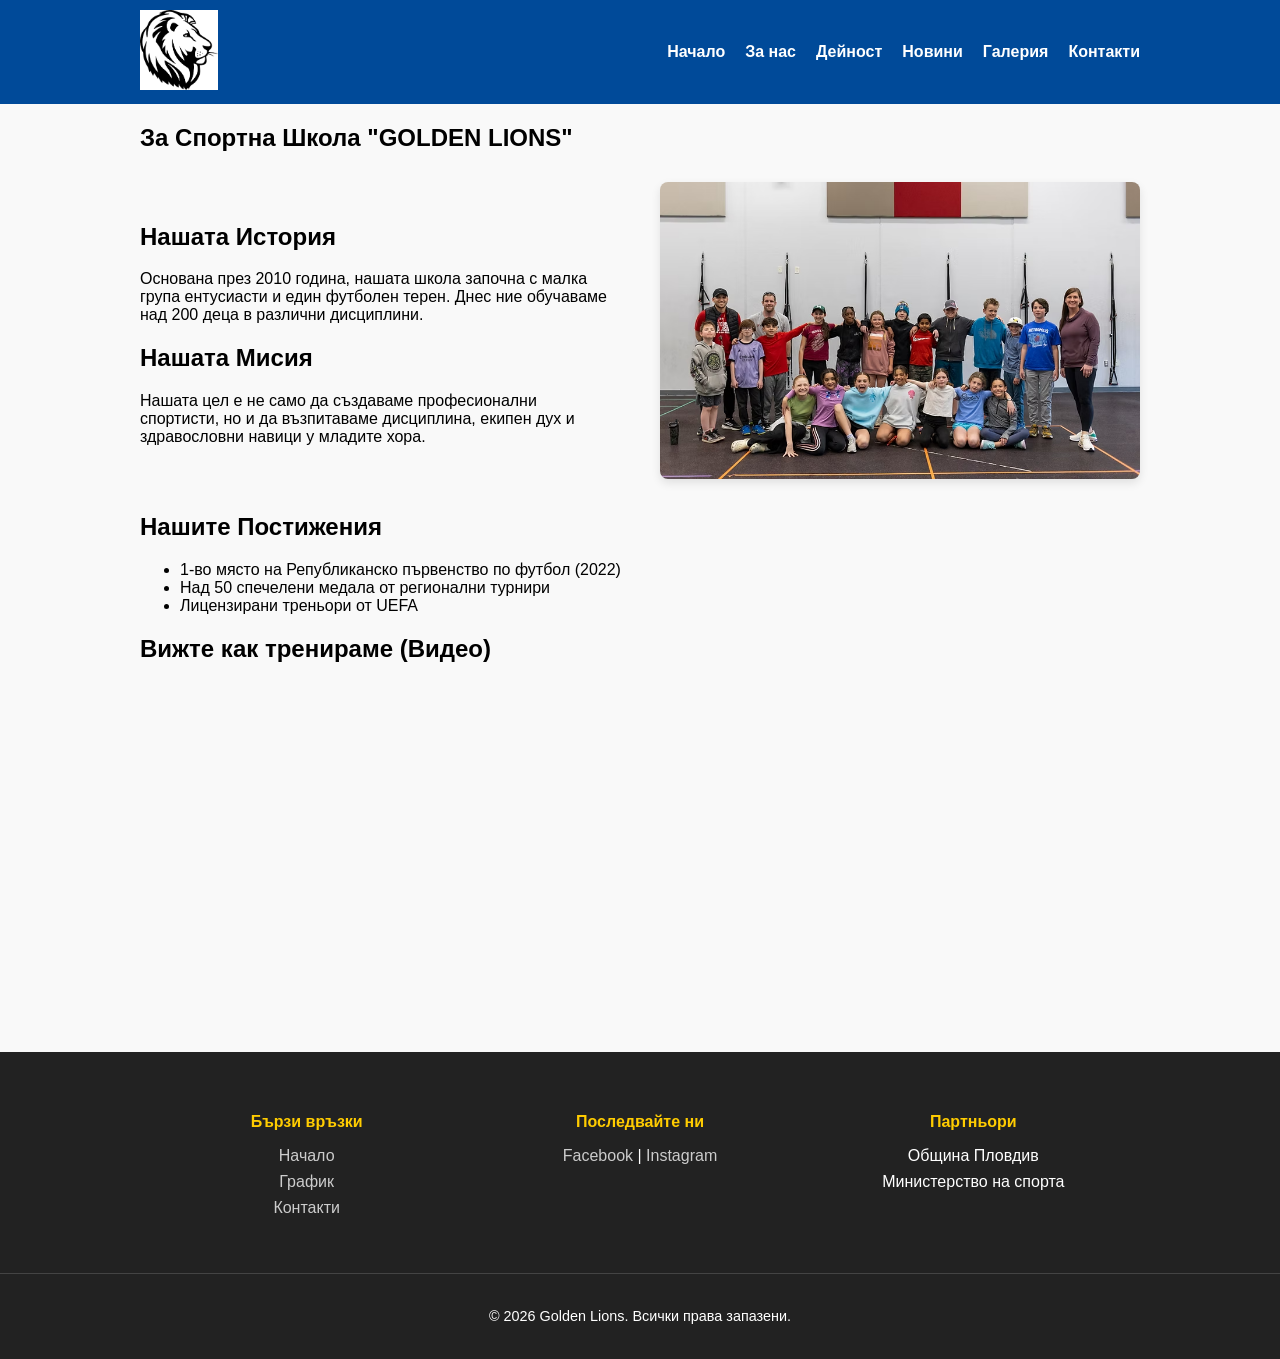
==== about.html @ bc8b80a2 "Add files via upload" ====
<!DOCTYPE html>
<html lang="bg">

<head>
    <meta charset="UTF-8">
    <title>За нас - Golden Lions</title>
    <link rel="stylesheet" href="style.css">
</head>

<body>

    <header>
        <div class="container">
            <div class="logo">
                <img src="images/lion.png" alt="Golden Lions Logo">
            </div>
            <nav>
                <ul>
                    <li><a href="index.html">Начало</a></li>
                    <li><a href="about.html">За нас</a></li>
                    <li><a href="activities.html">Дейност</a></li>
                    <li><a href="news.html">Новини</a></li>
                    <li><a href="gallery.html">Галерия</a></li>
                    <li><a href="contacts.html">Контакти</a></li>
                </ul>
            </nav>
        </div>
    </header>

    <main class="container">
        <section class="about-hero">
            <h1>За Спортна Школа "GOLDEN LIONS"</h1>

            <div class="hero-flex">
                <div class="hero-text">
                    <h2>Нашата История</h2>
                    <p>Основана през 2010 година, нашата школа започна с малка група ентусиасти и един футболен терен.
                        Днес ние обучаваме над 200 деца в различни дисциплини.</p>

                    <h2>Нашата Мисия</h2>
                    <p>Нашата цел е не само да създаваме професионални спортисти, но и да възпитаваме дисциплина, екипен
                        дух и здравословни навици у младите хора.</p>
                </div>
                <div class="hero-image">
                    <img src="images/team.avif" alt="Екипът на Golden Lions" class="responsive-img">
                </div>
            </div>
        </section>

        <section class="achievements">
            <h2>Нашите Постижения</h2>
            <ul>
                <li> 1-во място на Републиканско първенство по футбол (2022)</li>
                <li> Над 50 спечелени медала от регионални турнири</li>
                <li> Лицензирани треньори от UEFA</li>
            </ul>
        </section>

        <section class="video-section">
            <h2>Вижте как тренираме (Видео)</h2>
            <div class="video-container">
                <iframe width="100%" height="315" src="https://www.youtube.com/embed/S_8SST5B7gE" frameborder="0"
                    allowfullscreen></iframe>
            </div>
        </section>
    </main>

    <footer>
        <div class="container footer-content">
            <div class="footer-section">
                <h4>Бързи връзки</h4>
                <ul>
                    <li><a href="index.html">Начало</a></li>
                    <li><a href="activities.html">График</a></li>
                    <li><a href="contacts.html">Контакти</a></li>
                </ul>
            </div>
            <div class="footer-section">
                <h4>Последвайте ни</h4>
                <p><a href="#">Facebook</a> | <a href="#">Instagram</a></p>
            </div>
            <div class="footer-section">
                <h4>Партньори</h4>
                <ul>
                    <li>Община Пловдив</li>
                    <li>Министерство на спорта</li>
                </ul>
            </div>
        </div>
        <div class="footer-bottom">
            <p>&copy; 2026 Golden Lions. Всички права запазени.</p>
        </div>
    </footer>

</body>

</html>
---- style.css ----
body {
    font-family: Arial, sans-serif;
    margin: 0;
    padding: 0;
    background-color: #f9f9f9;
}

.container {
    max-width: 1000px;
    margin: 0 auto;
    padding: 0 20px;
}

header {
    background-color: #004a99;
    color: white;
    padding: 10px 0;
}

header .container {
    display: flex;
    justify-content: space-between;
    align-items: center;
}

header img {
    max-height: 80px;
}

nav ul {
    list-style: none;
    display: flex;
    margin: 0;
}

nav ul li {
    margin-left: 20px;
}

nav ul li a {
    color: white;
    text-decoration: none;
    font-weight: bold;
}

main {
    padding: 40px 0;
}

.hero-img {
    width: 100%;
    max-width: 600px;
    height: auto;
    display: block;
    margin: 20px 0;
}

footer {
    background-color: #1a1a1a;
    color: white;
    padding: 30px 0;
    text-align: center;
}

.hero-flex {
    display: flex;
    gap: 40px;
    align-items: center;
    margin: 30px 0;
}

.hero-image {
    flex: 1;
}

.hero-text {
    flex: 1;
}

.responsive-img {
    width: 100%;
    border-radius: 8px;
    box-shadow: 0 4px 10px rgba(0, 0, 0, 0.1);
}

.hero-text ul {
    padding-left: 20px;
    color: #555;
}

footer {
    background: #222;
    color: #fff;
    padding: 40px 0 20px 0;
    margin-top: 50px;
}

.footer-content {
    display: flex;
    justify-content: space-between;
    flex-wrap: wrap;
}

.footer-section {
    flex: 1;
    min-width: 200px;
    margin-bottom: 20px;
}

.footer-section h4 {
    color: #ffcc00;
    margin-bottom: 15px;
}

.footer-section ul {
    list-style: none;
    padding: 0;
}

.footer-section ul li {
    margin-bottom: 8px;
}

.footer-section a {
    color: #ccc;
    text-decoration: none;
}

.footer-section a:hover {
    color: #fff;
    text-decoration: underline;
}

.footer-bottom {
    text-align: center;
    border-top: 1px solid #444;
    padding-top: 20px;
    margin-top: 20px;
    font-size: 0.9rem;
}

@media (max-width: 768px) {
    .hero-flex {
        flex-direction: column;
    }
}

.activity-grid {
    display: flex;
    gap: 20px;
    margin: 30px 0;
}

.activity-card {
    flex: 1;
    background: #fff;
    border: 1px solid #ddd;
    border-radius: 8px;
    overflow: hidden;
    box-shadow: 0 2px 5px rgba(0, 0, 0, 0.1);
}

.activity-card img {
    width: 100%;
    height: 180px;
    object-fit: cover;
}

.card-content {
    padding: 15px;
}

.schedule-table {
    width: 100%;
    border-collapse: collapse;
    margin-top: 20px;
    background: white;
}

.schedule-table th,
.schedule-table td {
    border: 1px solid #ccc;
    padding: 12px;
    text-align: center;
}

.schedule-table th {
    background-color: #004a99;
    color: white;
}

.schedule-table tr:nth-child(even) {
    background-color: #f2f2f2;
}

.news-container {
    display: flex;
    flex-direction: column;
    gap: 30px;
    margin-top: 30px;
}

.news-card {
    display: flex;
    background: #fff;
    border: 1px solid #ddd;
    border-radius: 10px;
    overflow: hidden;
    box-shadow: 0 4px 6px rgba(0, 0, 0, 0.05);
}

.news-image {
    flex: 1;
    max-width: 300px;
}

.news-image img {
    width: 100%;
    height: 100%;
    object-fit: cover;
}

.news-content {
    flex: 2;
    padding: 25px;
}

.news-date {
    color: #888;
    font-size: 0.9rem;
}

.news-content h2 {
    margin: 10px 0;
    color: #004a99;
}

.read-more {
    display: inline-block;
    margin-top: 15px;
    color: #004a99;
    text-decoration: none;
    font-weight: bold;
}

.read-more:hover {
    text-decoration: underline;
}

@media (max-width: 768px) {
    .news-card {
        flex-direction: column;
    }

    .news-image {
        max-width: 100%;
        height: 200px;
    }
}

.gallery-grid {
    display: grid;
    grid-template-columns: repeat(auto-fit, minmax(300px, 1fr));
    gap: 20px;
    margin-top: 30px;
}

.gallery-item {
    background: #fff;
    border: 1px solid #ddd;
    border-radius: 8px;
    overflow: hidden;
    transition: transform 0.3s;
}

.gallery-item:hover {
    transform: translateY(-5px);
}

.gallery-item img {
    width: 100%;
    height: 250px;
    object-fit: cover;
    display: block;
}

.caption {
    padding: 10px;
    text-align: center;
    font-weight: bold;
    background: #f8f8f8;
    color: #333;
}

.contact-flex {
    display: flex;
    gap: 50px;
    margin-top: 30px;
    align-items: flex-start;
}

.contact-details-form {
    flex: 1;
}

.contact-map {
    flex: 1;
}

.contact-info {
    background: #e9f5ff;
    padding: 20px;
    border-radius: 8px;
    margin-bottom: 20px;
}

.form-group {
    margin-bottom: 15px;
}

.form-group label {
    display: block;
    font-weight: bold;
    margin-bottom: 5px;
}

.form-group input,
.form-group textarea {
    width: 100%;
    padding: 10px;
    border: 1px solid #ccc;
    border-radius: 5px;
    font-family: inherit;
}

.submit-btn {
    background: #004a99;
    color: white;
    padding: 12px 25px;
    border: none;
    border-radius: 5px;
    cursor: pointer;
    font-weight: bold;
    width: 100%;
    transition: 0.3s;
}

.submit-btn:hover {
    background: #003366;
}

.map-frame {
    border: 3px solid #004a99;
    border-radius: 10px;
    overflow: hidden;
}

@media (max-width: 850px) {
    .contact-flex {
        flex-direction: column;
    }
}
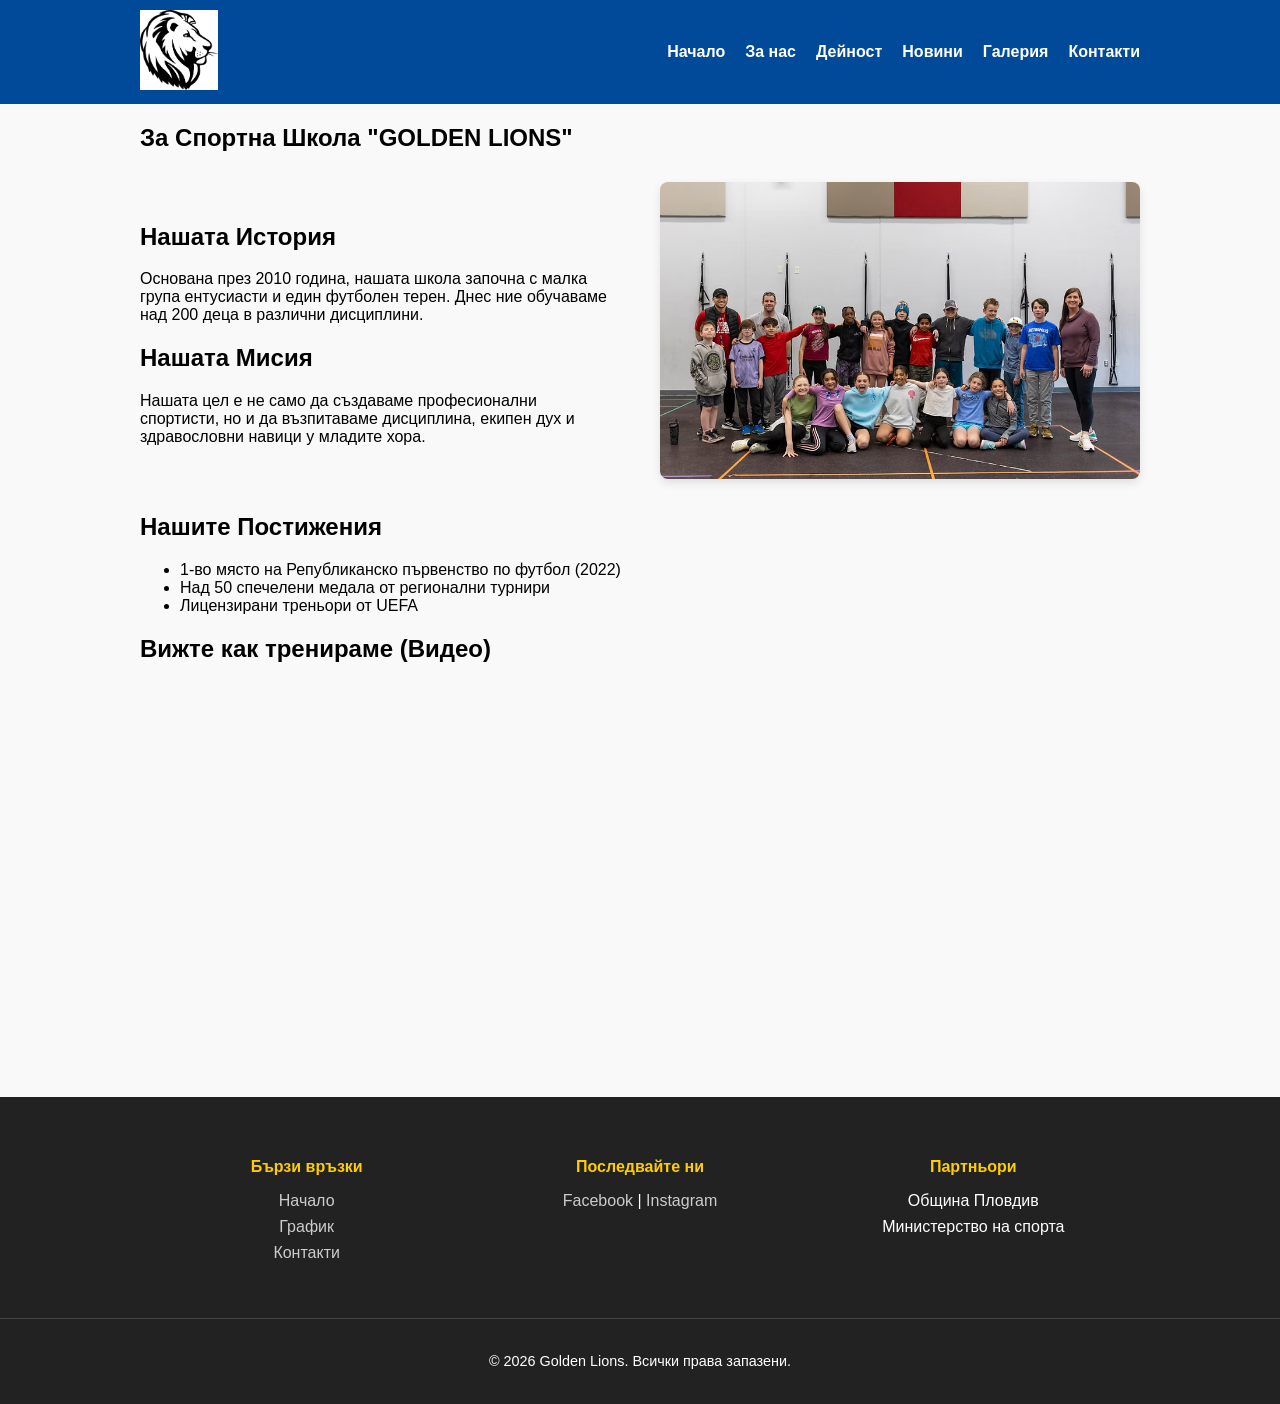
==== commit 976faf4e: "about.html" ====
--- a/about.html
+++ b/about.html
@@ -58,10 +58,11 @@
 
         <section class="video-section">
             <h2>Вижте как тренираме (Видео)</h2>
-            <div class="video-container">
-                <iframe width="100%" height="315" src="https://www.youtube.com/embed/S_8SST5B7gE" frameborder="0"
-                    allowfullscreen></iframe>
-            </div>
+   <div class="video-container">
+    <iframe src="https://player.vimeo.com/video/146022717?h=09d6c29a8d&title=0&byline=0&portrait=0" 
+        width="100%" height="360" frameborder="0" allow="autoplay; fullscreen; picture-in-picture" allowfullscreen>
+    </iframe>
+</div>
         </section>
     </main>
 
@@ -94,4 +95,4 @@
 
 </body>
 
-</html>+</html>
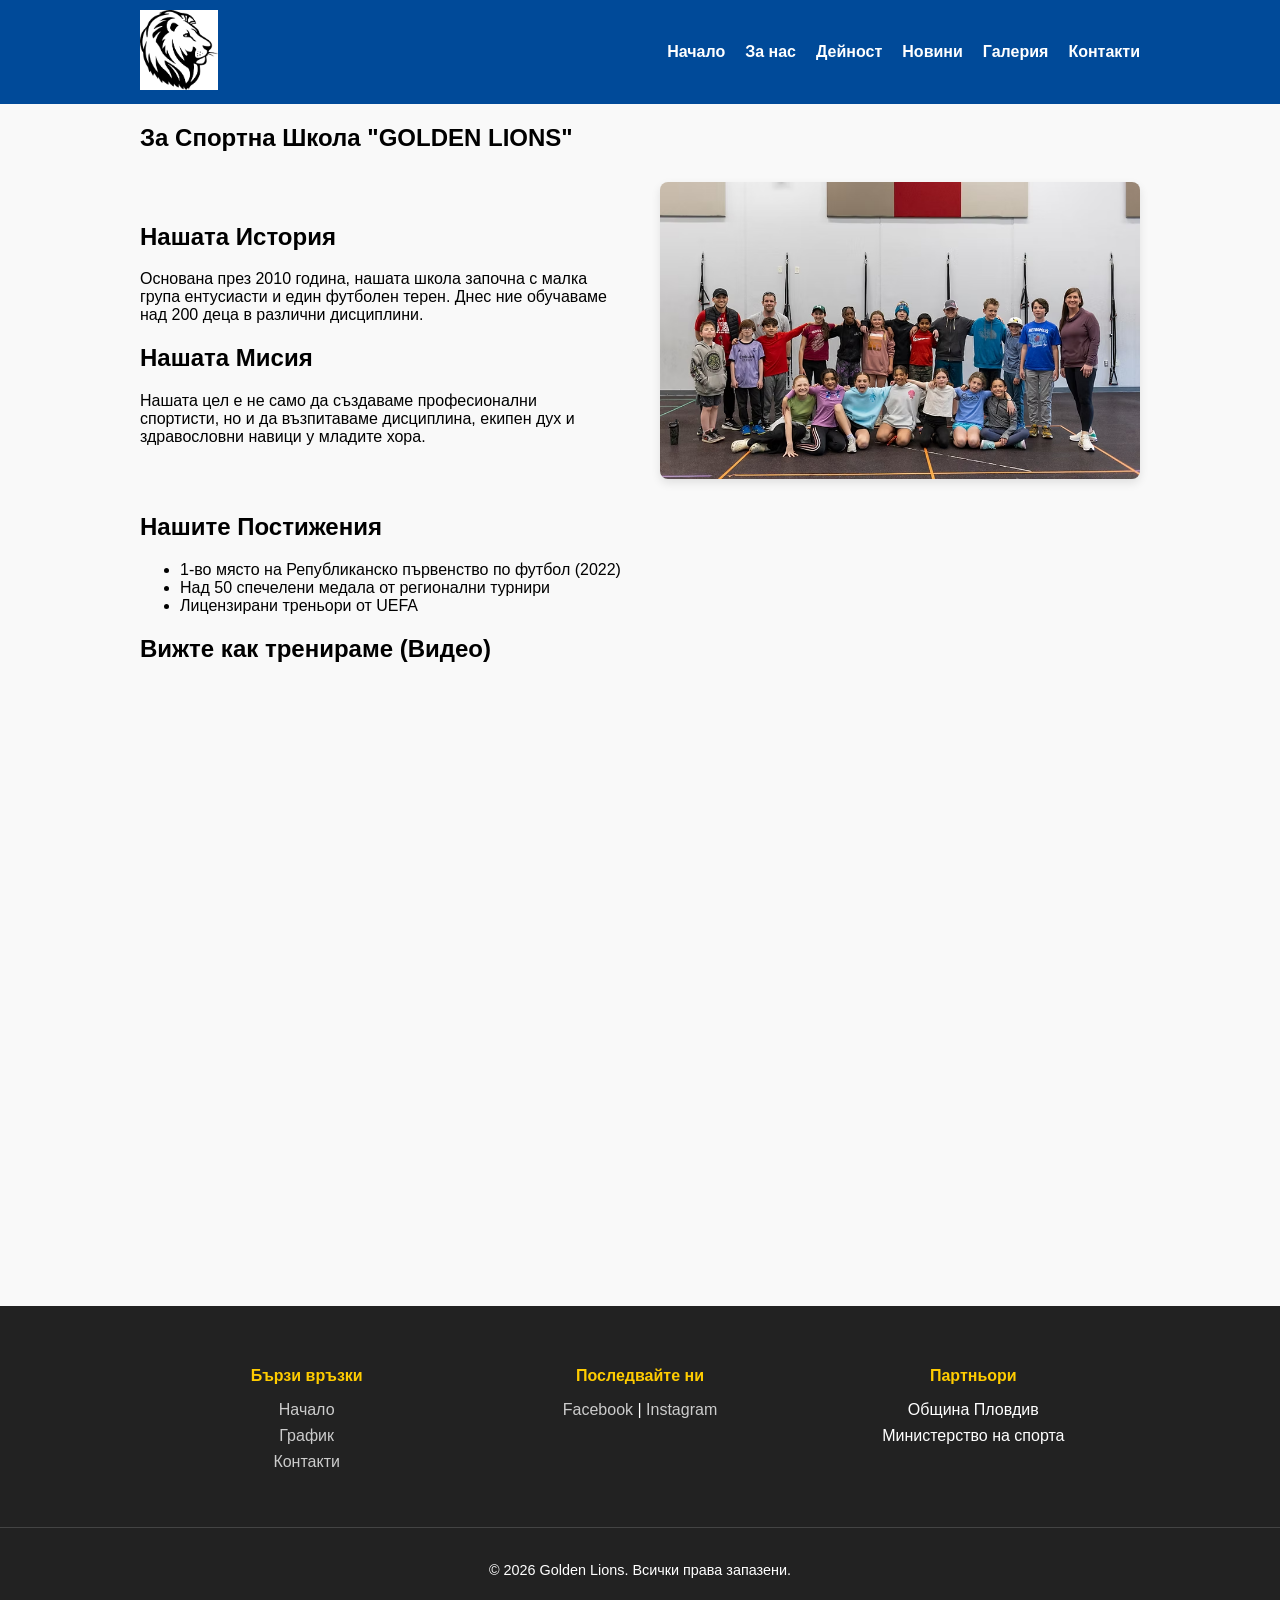
==== commit c23519be: "Update about.html" ====
--- a/about.html
+++ b/about.html
@@ -59,9 +59,7 @@
         <section class="video-section">
             <h2>Вижте как тренираме (Видео)</h2>
    <div class="video-container">
-    <iframe src="https://player.vimeo.com/video/146022717?h=09d6c29a8d&title=0&byline=0&portrait=0" 
-        width="100%" height="360" frameborder="0" allow="autoplay; fullscreen; picture-in-picture" allowfullscreen>
-    </iframe>
+    <iframe src="https://docs.google.com/presentation/d/e/2PACX-1vTDm_F-uXu751aZqqTcw2rR04iecTEp0lgku8OoLbUs1LfyVRYx7ViWZEnVuAaboCzqoWUjXGr6ez6l/pubembed?start=true&loop=true&delayms=3000" frameborder="0" width="960" height="569" allowfullscreen="true" mozallowfullscreen="true" webkitallowfullscreen="true"></iframe>
 </div>
         </section>
     </main>
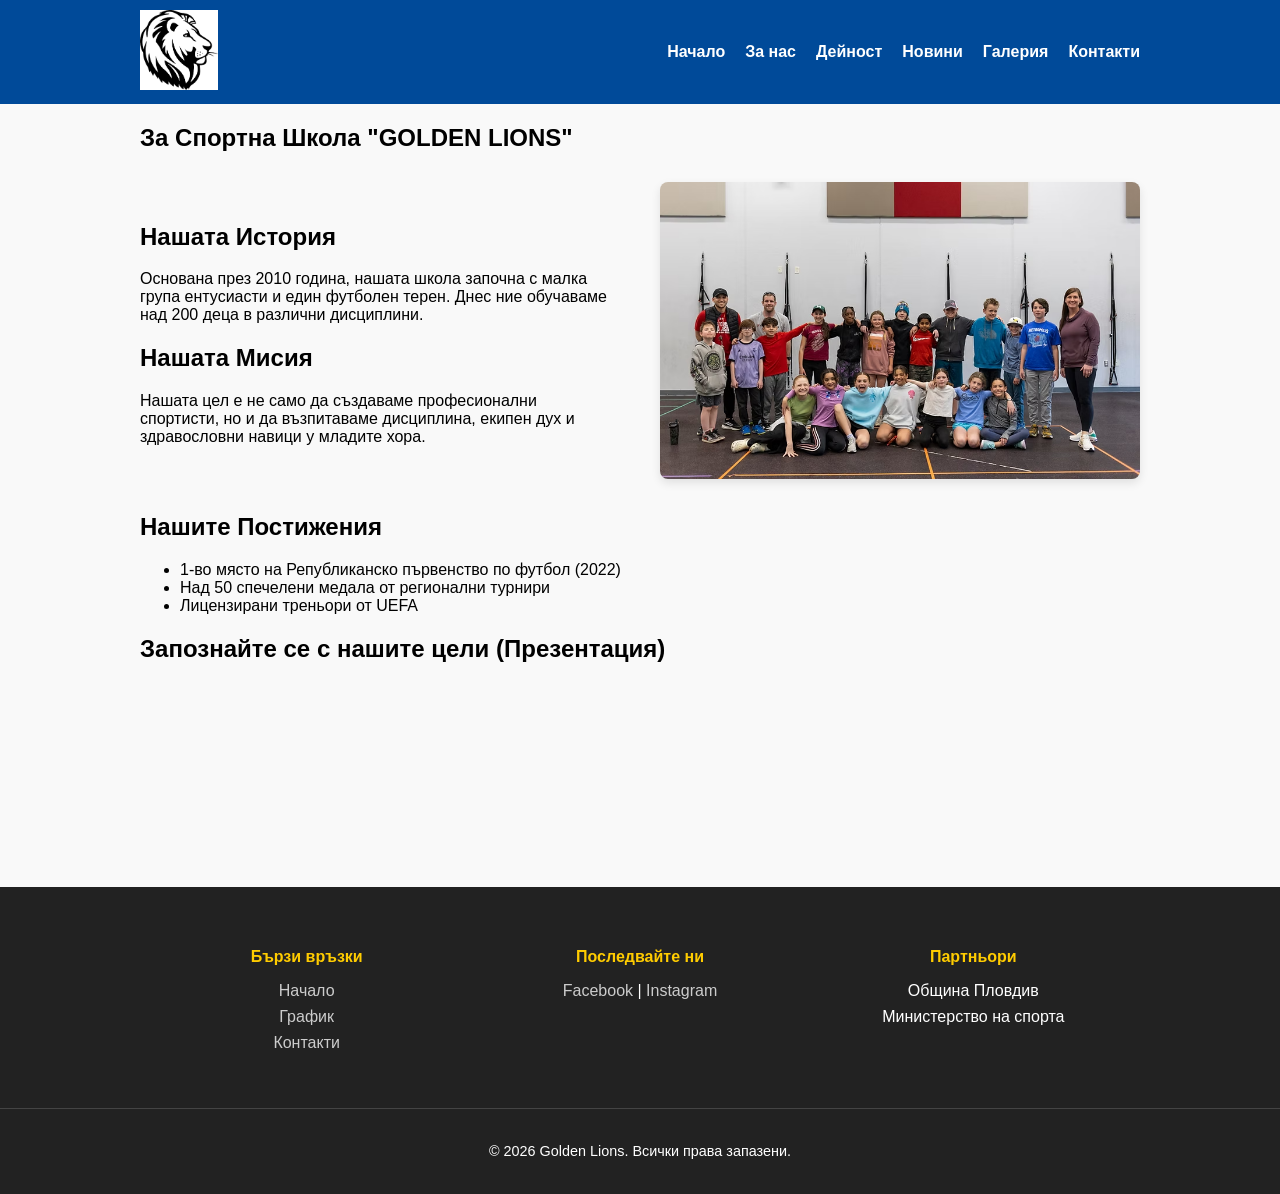
==== commit 1b2599a3: "Update about.html" ====
--- a/about.html
+++ b/about.html
@@ -56,12 +56,12 @@
             </ul>
         </section>
 
-        <section class="video-section">
-            <h2>Вижте как тренираме (Видео)</h2>
-   <div class="video-container">
-    <iframe src="https://docs.google.com/presentation/d/e/2PACX-1vTDm_F-uXu751aZqqTcw2rR04iecTEp0lgku8OoLbUs1LfyVRYx7ViWZEnVuAaboCzqoWUjXGr6ez6l/pubembed?start=true&loop=true&delayms=3000" frameborder="0" width="960" height="569" allowfullscreen="true" mozallowfullscreen="true" webkitallowfullscreen="true"></iframe>
-</div>
-        </section>
+        <section class="presentation-section">
+    <h2>Запознайте се с нашите цели (Презентация)</h2>
+    <div class="video-container">
+   <iframe src="https://docs.google.com/presentation/d/e/2PACX-1vTDm_F-uXu751aZqqTcw2rR04iecTEp0lgku8OoLbUs1LfyVRYx7ViWZEnVuAaboCzqoWUjXGr6ez6l/pubembed?start=true&loop=true&delayms=3000" frameborder="0" width="100" height="300%" allowfullscreen="true" mozallowfullscreen="true" webkitallowfullscreen="true"></iframe>
+    </div>
+</section>
     </main>
 
     <footer>
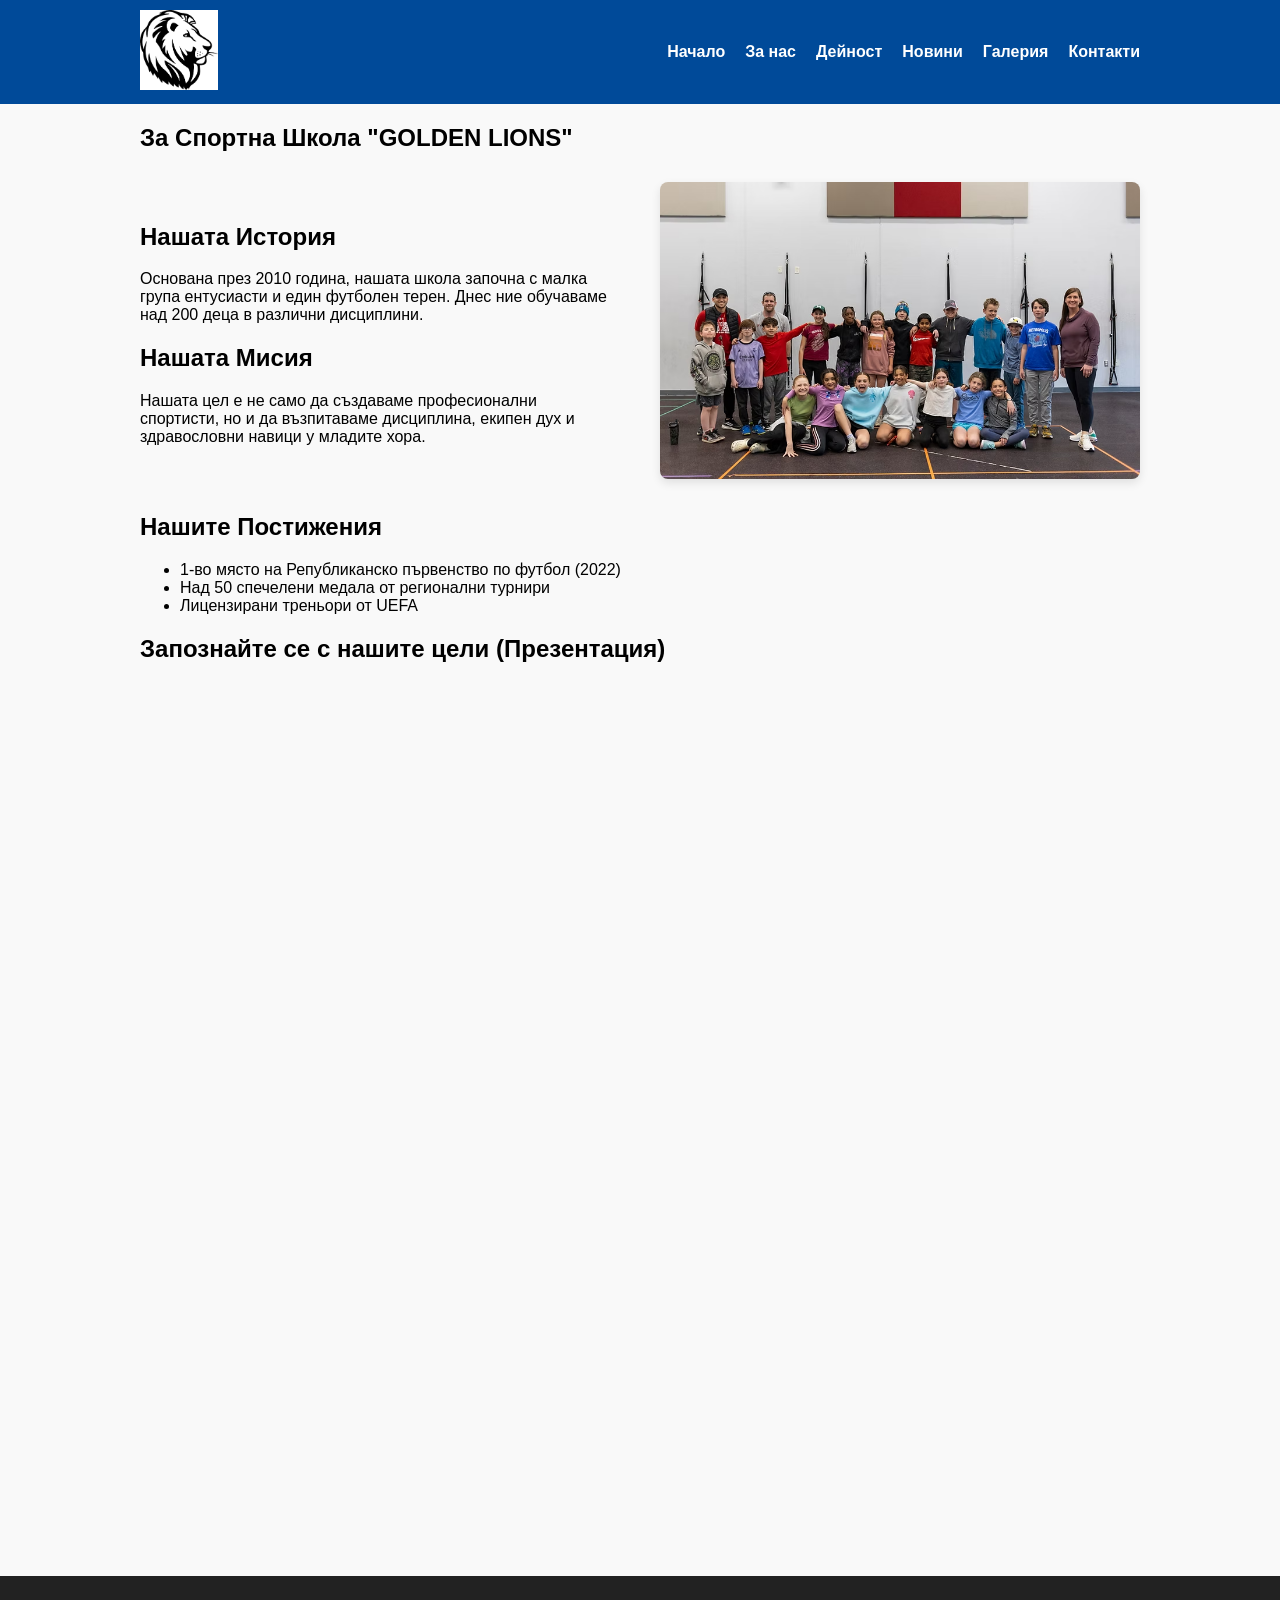
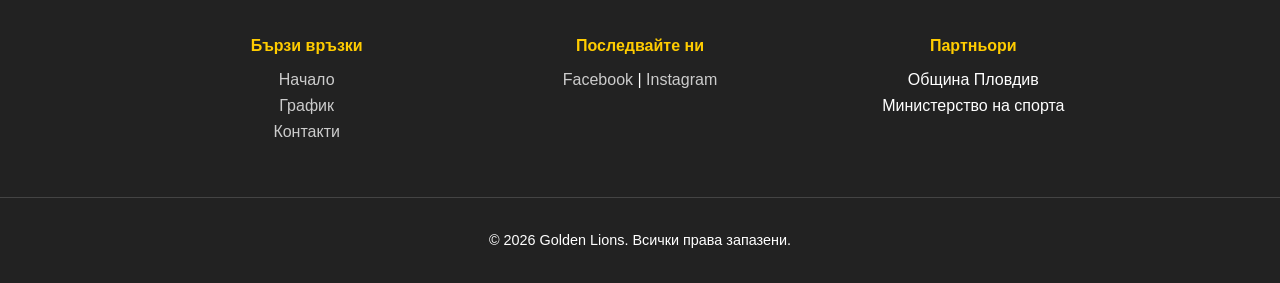
==== commit 43d44aef: "Update about.html" ====
--- a/about.html
+++ b/about.html
@@ -59,7 +59,7 @@
         <section class="presentation-section">
     <h2>Запознайте се с нашите цели (Презентация)</h2>
     <div class="video-container">
-   <iframe src="https://docs.google.com/presentation/d/e/2PACX-1vTDm_F-uXu751aZqqTcw2rR04iecTEp0lgku8OoLbUs1LfyVRYx7ViWZEnVuAaboCzqoWUjXGr6ez6l/pubembed?start=true&loop=true&delayms=3000" frameborder="0" width="100" height="300%" allowfullscreen="true" mozallowfullscreen="true" webkitallowfullscreen="true"></iframe>
+   <iframe src="https://docs.google.com/presentation/d/e/2PACX-1vTDm_F-uXu751aZqqTcw2rR04iecTEp0lgku8OoLbUs1LfyVRYx7ViWZEnVuAaboCzqoWUjXGr6ez6l/pubembed?start=true&loop=true&delayms=3000" frameborder="0" width="1440" height="839" allowfullscreen="true" mozallowfullscreen="true" webkitallowfullscreen="true"></iframe>
     </div>
 </section>
     </main>
